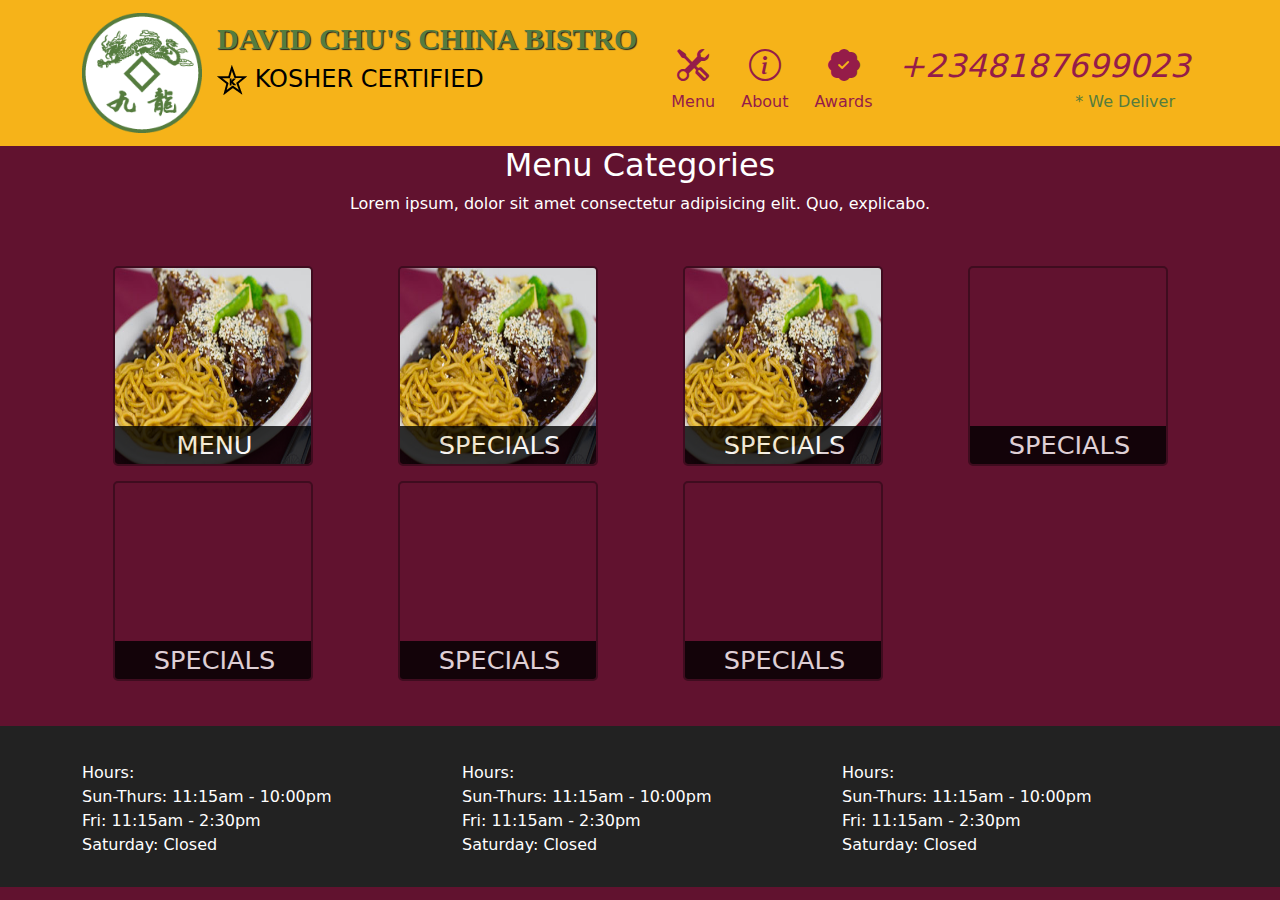
==== menu-category.html @ 81e5ab99 "Create new website with homepage and menu-category" ====
<!DOCTYPE html>
<html lang="en">

<head>
    <meta charset="UTF-8">
    <meta http-equiv="X-UA-Compatible" content="IE=edge">
    <meta name="viewport" content="width=device-width, initial-scale=1.0">
    <title>Restaurant Website</title>
    <!-- Importing Bootstrap css -->
    <link rel="stylesheet" href="css/bootstrap.min.css">
    <link rel="stylesheet" href="icons/font/bootstrap-icons.css">
    <link rel="stylesheet" href="css/styles.css">
</head>

<body>

    <header>
        <nav id="header-nav" class="navbar navbar-expand-lg navbar-light">
            <div class="container">
                <a class="navbar-brand" href="#">
                    <img src="images/restaurant-logo.png" alt="Logo" width="80" height="80" id="logo-img"
                        class="d-inline-block align-text-top float-start offcanvas-sm">
                    <div class="d-inline-block">
                        <h1>David Chu's China Bistro</h1>
                        <p>
                            <img src="images/star-k-logo.png" alt="Kosher Certification">
                            <span>Kosher Certified</span>
                        </p>
                    </div>

                </a>
                <button class="navbar-toggler" type="button" data-bs-toggle="collapse"
                    data-bs-target="#navbarSupportedContent" aria-controls="navbarSupportedContent"
                    aria-expanded="false" aria-label="Toggle navigation">
                    <span class="navbar-toggler-icon"></span>
                </button>
                <div class="collapse navbar-collapse" id="navbarSupportedContent">
                    <ul id="nav-list" class="navbar-nav ms-auto mb-2 mb-lg-0">
                        <li class="nav-item">
                            <a class="nav-link" aria-current="page" href="#">
                                <i class="bi-tools offcanvas-md"></i><br> Menu
                            </a>
                        </li>
                        <li class="nav-item">
                            <a class="nav-link" href="#">
                                <i class="bi-info-circle offcanvas-md"></i><br> About
                            </a>
                        </li>
                        <li class="nav-item">
                            <a class="nav-link" href="#">
                                <i class="bi-patch-check-fill offcanvas-md"></i><br> Awards
                            </a>
                        </li>
                        <li class="nav-item offcanvas-xl">
                            <a class="nav-link" href="tel: +2348187699023" id="phone">
                                <i>+2348187699023</i>
                                <div>* We Deliver</div>
                            </a>
                        </li>
                    </ul>
                </div> <!-- NavbarSupportedContent -->
            </div> <!-- container -->
        </nav> <!-- Header nav -->
    </header>

    <div id="call-button" class="container d-lg-block d-xl-none">
        <a href="tel: +2348187699023" class="button">
            <i class="bi-telephone-fill"></i>
            234-818-769-9023
        </a>
    </div>
    <div id="md deliver" class="text-center d-lg-block d-xl-none">
        * We Deliver
    </div>

    <div id="main-content" class="container">
        <h2 id="menu-cat-title" class="text-center">Menu Categories</h2>
        <div class="text-center">Lorem ipsum, dolor sit amet consectetur adipisicing elit. Quo, explicabo.</div>

        <div class="row" id="home-tile">
            <div class="col-lg-3 col-md-4 col-sm-6 col-xs-12">
                <a href="menu-category.html">
                    <div class="all-cat">
                        <img src="images/menu-tile.jpg" width="200" height="200" alt="">
                        <span>Menu</span>
                    </div>
                </a>
            </div>
            <div class="col-lg-3 col-md-4 col-sm-6 col-xs-12">
                <a href="specials-category.html">
                    <div class="all-cat">
                        <img src="images/menu-tile.jpg" width="200" height="200" alt="">
                        <span>Specials</span>
                    </div>
                </a>
            </div>
            <div class="col-lg-3 col-md-4 col-sm-6 col-xs-12">
                <a href="specials-category.html">
                    <div class="all-cat">
                        <img src="images/menu-tile.jpg" width="200" height="200" alt="">
                        <span>Specials</span>
                    </div>
                </a>
            </div>
            <div class="col-lg-3 col-md-4 col-sm-6 col-xs-12">
                <a href="specials-category.html">
                    <div class="all-cat">
                        <span>Specials</span>
                    </div>
                </a>
            </div>
            <div class="col-lg-3 col-md-4 col-sm-6 col-xs-12">
                <a href="specials-category.html">
                    <div class="all-cat">
                        <span>Specials</span>
                    </div>
                </a>
            </div>
            <div class="col-lg-3 col-md-4 col-sm-6 col-xs-12">
                <a href="specials-category.html">
                    <div class="all-cat">
                        <span>Specials</span>
                    </div>
                </a>
            </div>
            <div class="col-lg-3 col-md-4 col-sm-6 col-xs-12">
                <a href="specials-category.html">
                    <div class="all-cat">
                        <span>Specials</span>
                    </div>
                </a>
            </div>

        </div> <!-- Home-tile -->
    </div> <!--Main-Content-->

    <footer class="card-footer">
        <div class="container">
            <div class="row">
                <section class="col-md-4" id="time">
                    <span>Hours:</span><br>
                    Sun-Thurs: 11:15am - 10:00pm <br>
                    Fri: 11:15am - 2:30pm <br>
                    Saturday: Closed
                    <hr class="d-sm-block d-md-none">
                </section>
                <section class="col-md-4" id="address">
                    <span>Hours:</span><br>
                    Sun-Thurs: 11:15am - 10:00pm <br>
                    Fri: 11:15am - 2:30pm <br>
                    Saturday: Closed
                    <hr class="d-sm-block d-md-none">
                </section>
                <section class="col-md-4" id="testimonials">
                    <span>Hours:</span><br>
                    Sun-Thurs: 11:15am - 10:00pm <br>
                    Fri: 11:15am - 2:30pm <br>
                    Saturday: Closed
                    <hr class="d-sm-block d-md-none">
                </section>
                <div></div>
            </div>
        </div>
    </footer> <!--Footer-->

    <!-- Importing JQuery and Bootstrap js -->
    <script src="js/jquery-3.7.0.min.js"></script>
    <script src="js/bootstrap.min.js"></script>
    <script src="js/script.js"></script>
</body>

</html>
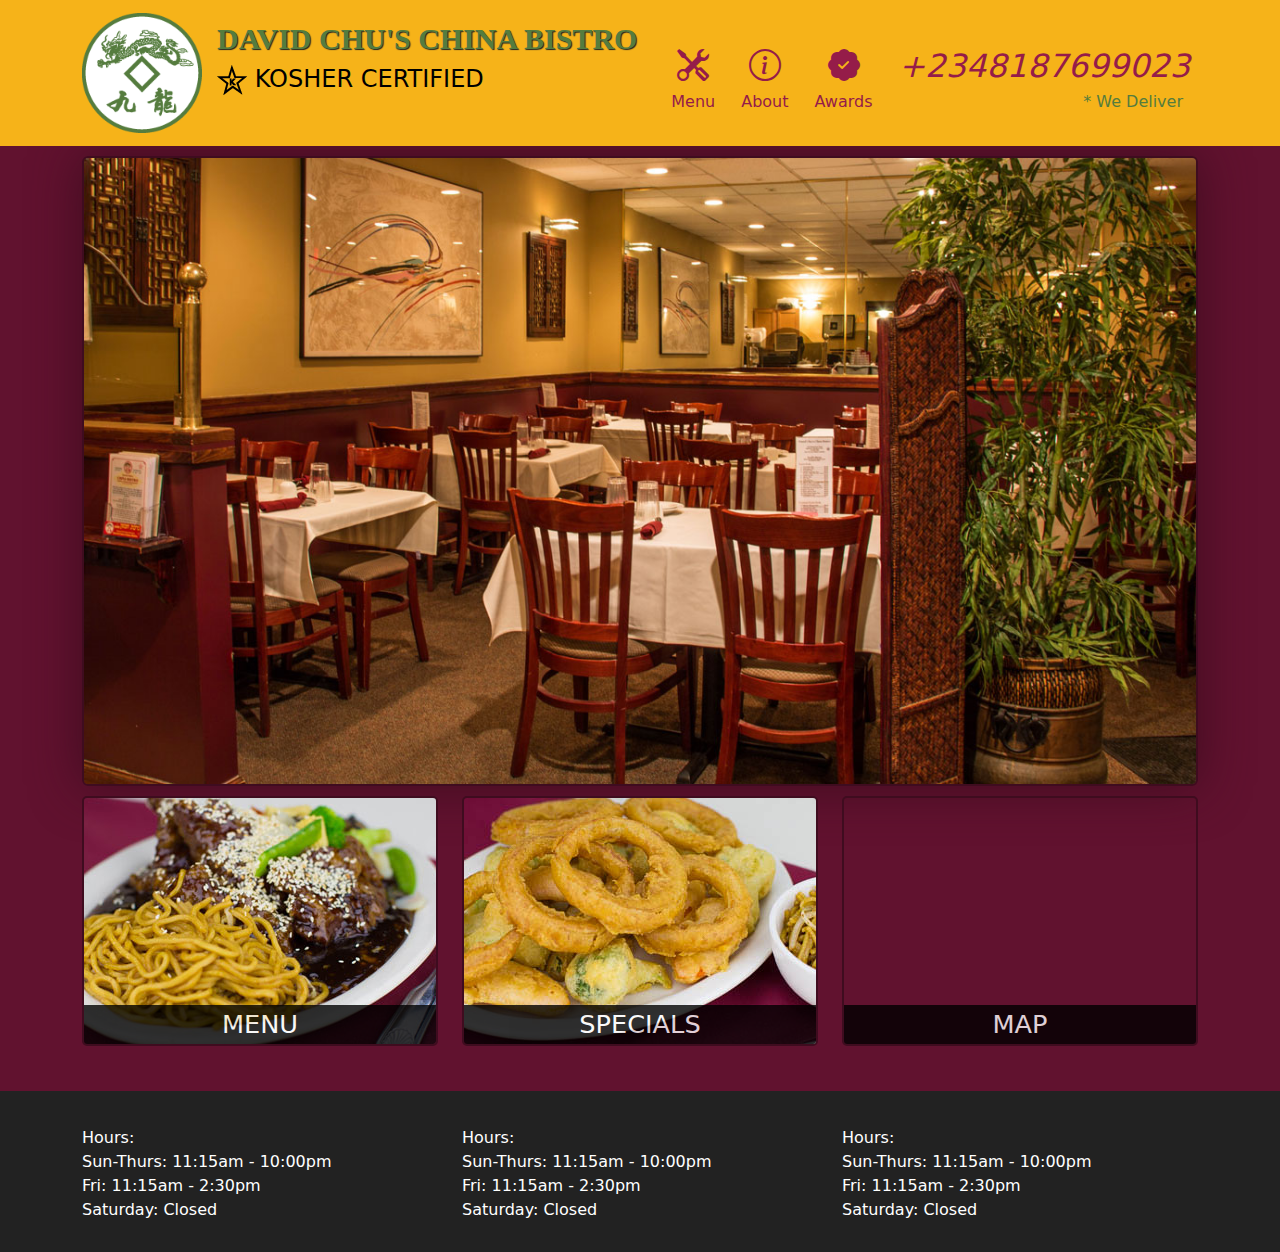
==== commit 6c74d618: "work with ajax basics and add some functionalities to the web" ====
--- a/menu-category.html
+++ b/menu-category.html
@@ -29,15 +29,15 @@
                     </div>
 
                 </a>
-                <button class="navbar-toggler" type="button" data-bs-toggle="collapse"
+                <button id="navbar-toggle" class="navbar-toggler" type="button" data-bs-toggle="collapse"
                     data-bs-target="#navbarSupportedContent" aria-controls="navbarSupportedContent"
                     aria-expanded="false" aria-label="Toggle navigation">
                     <span class="navbar-toggler-icon"></span>
                 </button>
                 <div class="collapse navbar-collapse" id="navbarSupportedContent">
                     <ul id="nav-list" class="navbar-nav ms-auto mb-2 mb-lg-0">
-                        <li class="nav-item">
-                            <a class="nav-link" aria-current="page" href="#">
+                        <li class="nav-item active">
+                            <a class="nav-link" aria-current="page" href="menu-category.html">
                                 <i class="bi-tools offcanvas-md"></i><br> Menu
                             </a>
                         </li>
@@ -51,11 +51,10 @@
                                 <i class="bi-patch-check-fill offcanvas-md"></i><br> Awards
                             </a>
                         </li>
-                        <li class="nav-item offcanvas-xl">
+                        <li class="nav-item offcanvas-xl" id="phone">
                             <a class="nav-link" href="tel: +2348187699023" id="phone">
                                 <i>+2348187699023</i>
-                                <div>* We Deliver</div>
-                            </a>
+                            </a><div>* We Deliver</div>
                         </li>
                     </ul>
                 </div> <!-- NavbarSupportedContent -->
@@ -79,7 +78,7 @@
 
         <div class="row" id="home-tile">
             <div class="col-lg-3 col-md-4 col-sm-6 col-xs-12">
-                <a href="menu-category.html">
+                <a href="single-category.html">
                     <div class="all-cat">
                         <img src="images/menu-tile.jpg" width="200" height="200" alt="">
                         <span>Menu</span>
@@ -166,7 +165,8 @@
     <!-- Importing JQuery and Bootstrap js -->
     <script src="js/jquery-3.7.0.min.js"></script>
     <script src="js/bootstrap.min.js"></script>
+    <script src="js/ajaxUtils.js"></script>
     <script src="js/script.js"></script>
 </body>
 
-</html>+</html>
--- a/css/styles.css
+++ b/css/styles.css
@@ -12,7 +12,7 @@
 
 .navbar-brand h1 {
     text-transform: uppercase;
-    font-size: 1em;
+    font-size: .8em;
     font-family: 'Lora', serif;
     color: #557c3e;
     font-weight: bold;
@@ -92,7 +92,6 @@
 #specials-tile,
 #map-tile {
     height: 250px;
-    width: 100%;
     margin-bottom: 15px;
     position: relative;
     border: 2px solid #3f0C1f;
@@ -100,6 +99,10 @@
     overflow: hidden;
     margin-left: auto;
     margin-right: auto;
+}
+
+#menu-tile, #specials-tile, #map-tile {
+    width: 360px;
 }
 
 #menu-tile:hover,
@@ -154,6 +157,41 @@
 #menu-cat-title + div {
     margin-bottom: 50px;
 }
+.menu-item {
+    margin-bottom: 25px;
+}
+
+.menu-item-photo {
+    position: relative;
+    overflow: hidden;
+    border: 2px solid #3f0C1f;
+    padding: 0;
+    max-width: 250px;
+    margin-left: auto;
+    margin-right: auto;
+    border-radius: 5px;
+    
+}
+.menu-item-photo:hover {
+    box-shadow: 0 1px 5px 1px #ccc;
+}
+.menu-item-photo div {
+    position: absolute;
+    bottom: 0;
+    right: 0;
+    width: 80px;
+    background-color: #557c3e;
+    text-align: center ;
+}
+
+.menu-item hr {
+    width: 80%;
+}
+
+.desc {
+    margin-top: 10px;
+    text-align: center;
+}
 
 /* Small devices (landscape phones, 576px and up) */
 @media (min-width: 576px) {
@@ -164,6 +202,14 @@
 
     .navbar-brand p {
         font-size: small;
+    }
+    .desc {
+        text-align: start;
+    }
+    #menu-tile, 
+    #specials-tile,
+    #map-tile {
+        width: 100%;
     }
 }
 
